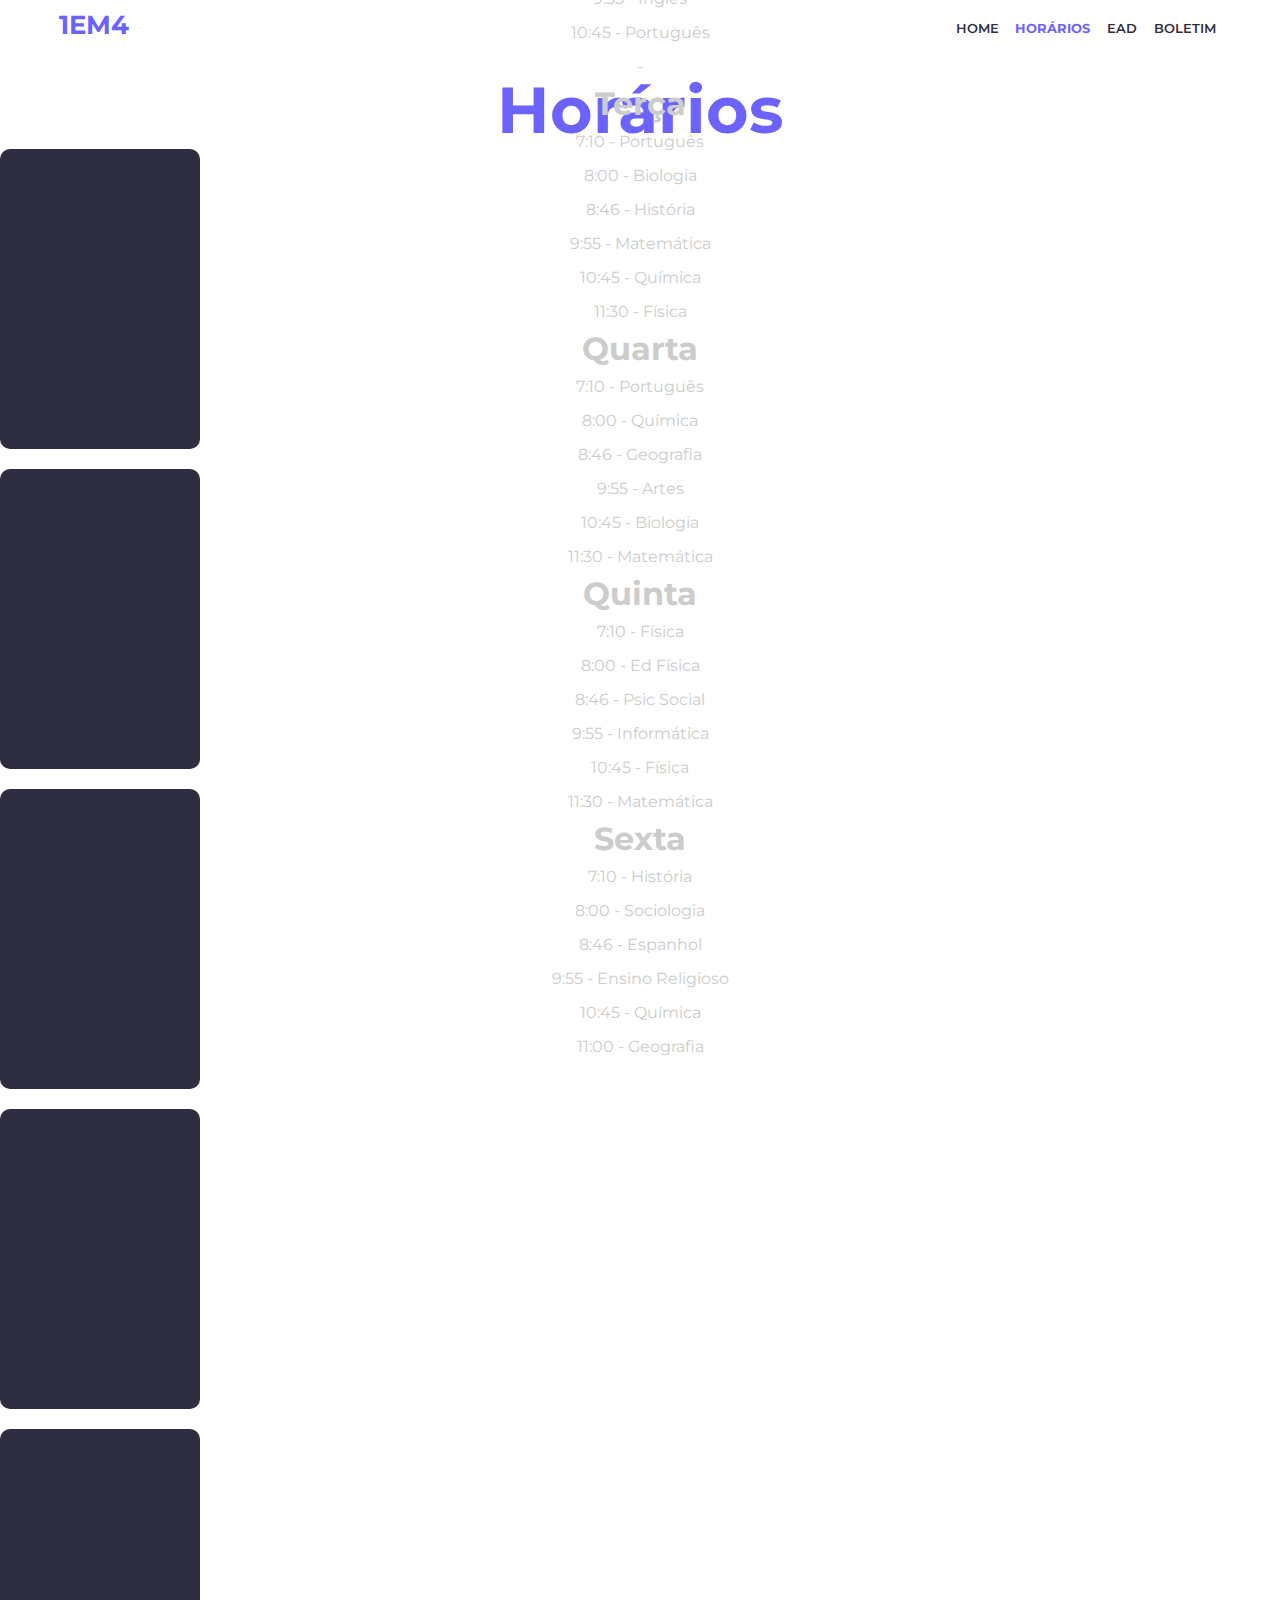
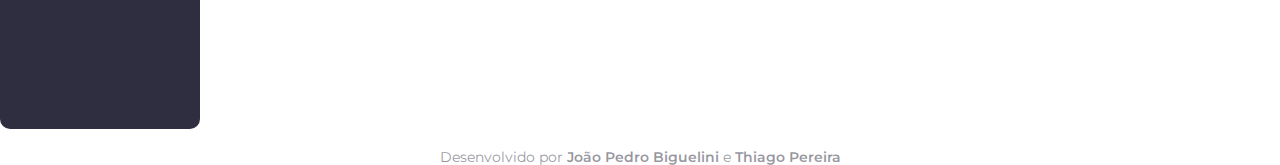
==== html/horario.html @ 66f01c12 "table" ====
<!DOCTYPE html>
<html lang="pt-br">
    <head>
        <meta charset="UTF-8">
        <meta name="viewport" content="width=device-width, initial-scale=1.0">
        <link rel="stylesheet" href="/./styles/main.css">
        <link rel="stylesheet" href="/./styles/menu.css">
        <link rel="stylesheet" href="/./styles/footer.css">
        <link rel="stylesheet" href="/./styles/horario.css">
        <link rel="stylesheet" href="/./styles/responsive.css">
        <link href="https://fonts.googleapis.com/css2?family=Montserrat:wght@400;500;600;700;800;900&display=swap" rel="stylesheet">
        <title>1EM4 | HORÁRIO</title>
    </head>
    <body>
        <div class="container">
            <h2 class="logo">1EM4</h2>
            <div align="right" id="menu">
                <a href="../index.html">HOME</a>
                <a class="active" href="horario.html">HORÁRIOS</a>
                <a href="#">EAD</a>
                <a href="#">BOLETIM</a>
            </div>
            <h1 class="title">Horários</h1>
            <ul>
                <table class="desktop">
                    <div class="dia" align="center">
                        <tr>
                            <th class="desktopth">Segunda</th>
                            <tr><td class="materiadesk">7:10 - Matemática</td></tr>
                            <tr><td class="materiadesk">8:00 - Redação</td></tr>
                            <tr><td class="materiadesk">8:46 - Filosofia</td></tr>
                            <tr><td class="materiadesk">9:55 - Inglês</td></tr>
                            <tr><td class="materiadesk">10:45 - Português</td></tr>
                            <tr><td class="materiadesk">-</td></tr>
                        </tr>     
                    </div>  
                    <div class="dia" align="center">
                        <tr>
                            <th class="desktopth">Terça</th>
                            <tr><td class="materiadesk">7:10 - Português</td></tr>
                            <tr><td class="materiadesk">8:00 - Biologia</td></tr>
                            <tr><td class="materiadesk">8:46 - História</td></tr>
                            <tr><td class="materiadesk">9:55 - Matemática</td></tr>
                            <tr><td class="materiadesk">10:45 - Química</td></tr>
                            <tr><td class="materiadesk">11:30 - Física</td></tr>
                        </tr>                     
                    </div> 
                    <div class="dia" align="center">
                        <tr>
                            <th class="desktopth">Quarta</th>
                            <tr><td class="materiadesk">7:10 - Português</td></tr>
                            <tr><td class="materiadesk">8:00 - Química</td></tr>
                            <tr><td class="materiadesk">8:46 - Geografia</td></tr>
                            <tr><td class="materiadesk">9:55 - Artes</td></tr>
                            <tr><td class="materiadesk">10:45 - Biologia</td></tr>
                            <tr><td class="materiadesk">11:30 - Matemática</td></tr>
                        </tr>
                    </div> 
                    <div class="dia">
                        <tr>
                            <th class="desktopth">Quinta</th>
                            <tr><td class="materiadesk">7:10 - Física</td></tr>
                            <tr><td class="materiadesk">8:00 - Ed Física</td></tr>
                            <tr><td class="materiadesk">8:46 - Psic Social</td></tr>
                            <tr><td class="materiadesk">9:55 - Informática</td></tr>
                            <tr><td class="materiadesk">10:45 - Física</td></tr>
                            <tr><td class="materiadesk">11:30 - Matemática</td></tr>
                        </tr>
                    </div> 
                    <div class="dia">
                        <tr>
                            <th class="desktopth">Sexta</th>
                            <tr><td class="materiadesk">7:10 - História</td></tr>
                            <tr><td class="materiadesk">8:00 - Sociologia</td></tr>
                            <tr><td class="materiadesk">8:46 - Espanhol</td></tr>
                            <tr><td class="materiadesk">9:55 - Ensino Religioso</td></tr>
                            <tr><td class="materiadesk">10:45 - Química</td></tr>
                            <tr><td class="materiadesk">11:00 - Geografia</td></tr>
                        </tr>
                    </div> 
                </table>
                <table class="mobile">
                    <th class="mobileth">Segunda</th>
                    <tr>
                        <td class="materiamobile">Matemática</td>
                    </tr>
                    <tr>
                        <td class="materiamobile">Redação</td>
                    </tr>
                    <tr>
                        <td class="materiamobile">Filosofia</td>
                    </tr>
                    <tr>
                        <td class="materiamobile">Inglês</td>
                    </tr>
                    <tr>
                        <td class="materiamobile">Português</td>
                    </tr>
                    <tr>
                        <td class="materiamobile">-</td>
                    </tr>
                    <th class="mobileth">Terça</th>
                    <tr>
                        <td class="materiamobile">Português</td>
                    </tr>
                    <tr>
                        <td class="materiamobile">Biologia</td>
                    </tr>
                    <tr>
                        <td class="materiamobile">História</td>
                    </tr>
                    <tr>
                        <td class="materiamobile">Matemática</td>
                    </tr>
                    <tr>
                        <td class="materiamobile">Química</td>
                    </tr>
                    <tr>
                        <td class="materiamobile">Física</td>
                    </tr>
                    <th class="mobileth">Quarta</th>
                    <tr>
                        <td class="materiamobile">Português</td>
                    </tr>
                    <tr>
                        <td class="materiamobile">Química</td>
                    </tr>
                    <tr>
                        <td class="materiamobile">Geografia</td>
                    </tr>
                    <tr>
                        <td class="materiamobile">Artes</td>
                    </tr>
                    <tr>
                        <td class="materiamobile">Física</td>
                    </tr>
                    <tr>
                        <td class="materiamobile">Matemática</td>
                    </tr>
                    <th class="mobileth">Quinta</th>
                    <tr>
                        <td class="materiamobile">Física</td>
                    </tr>
                    <tr>
                        <td class="materiamobile">Informática</td>
                    </tr>
                    <tr>
                        <td class="materiamobile">Psic Social</td>
                    </tr>
                    <tr>
                        <td class="materiamobile">Ed Física</td>
                    </tr>
                    <tr>
                        <td class="materiamobile">Biologia</td>
                    </tr>
                    <tr>
                        <td class="materiamobile">Matemática</td>
                    </tr>
                    <th class="mobileth">Sexta</th>
                    <tr>
                        <td class="materiamobile">História</td>
                    </tr>
                    <tr>
                        <td class="materiamobile">Sociologia</td>
                    </tr>
                    <tr>
                        <td class="materiamobile">Espanhol</td>
                    </tr>
                    <tr>
                        <td class="materiamobile">Filosofia</td>
                    </tr>
                    <tr>
                        <td class="materiamobile">Química</td>
                    </tr>
                    <tr>
                        <td class="materiamobile">Geografia</td>
                    </tr>
                    <tr>
                        <td class="materiamobile"></td>
                    </tr>
                    <tr>
                        <td class="materiamobile"></td>
                    </tr>
                </table>
            </ul>
            <footer align="center">Desenvolvido por <a href="https://github.com/Biguelini" target="_blank">João Pedro Biguelini</a> e <a href="https://github.com/ThiagoPereira232" target="_blank">Thiago Pereira</a></footer>
        </div>
    </body>
</html>
---- styles/main.css ----
:root{
    --primary: #6C63FF;
    --dark: #2f2e41;
    --light: #cccccc;
}
/* normalize */
*{
    list-style: none;
    margin: 0;
    padding: 0;
    font-family: 'Montserrat', sans-serif;
    text-decoration: none;
}
/* grid */
.container{
    display: grid;
    height: 100vh;
}
---- styles/menu.css ----
h2{
    grid-area: h2;
    padding: 1vh 0 0 calc(5vw - 5px);
    font-size: 2vw;
    color: var(--primary);
}
#menu{
    grid-area: menu;
    padding: 2vh 5vw 0 0;
    font-weight: 600;
}
#menu a ~ a{
    margin-left: 1vw;
}
#menu a{
    color: var(--dark);
    font-size: 1vw;
}
#menu a.active{
    color: var(--primary);
    font-weight: 700;
}
#menu a:hover{
    color: var(--light);
}
---- styles/footer.css ----
footer{
    grid-area: footer;
    font-size: 1.5vh;
    color: #2f2e4180;
}
footer a{
    font-weight: 600;
    color: #2f2e4180;
}
---- styles/horario.css ----
.container{
    grid-template-columns: 1fr 1fr 2fr;
    grid-template-rows: .2fr 3fr .1fr;
    grid-template-areas: 
        "h2 h1 menu"
        "tabel table table"
        "footer footer footer"
    ;
}

.title{
    position: relative;
    grid-area: h1;
    text-align: center;
    transform: translate(50%);
	color: var(--primary);
	font-weight: bold;
	padding-top: 70px;
	font-size: 65px;
}
.desktopth{
	width: 200px;
	height: 32px;
	color: var(--light);
	font-weight: bold;
    font-size: 200%;
    margin-left: 1000px;
}
.materiadesk{
	width: 200px;
	height: 32px;
	color: var(--light);
	text-align: center;
	font-size: 100%
}
.desktop{
    position: absolute;
    top: 50vh;
    left: 50vw;
    transform: translate(-50%, -50%);
}

.mobile{
	display: none;
	position: absolute;
    top: 554px;
    left: 50%;
    transform: translate(-50%, -50%);

}
.mobileth{
	width: 200px;
	height: 28px;
	color: var(--light);
	font-weight: bold;
	font-size: 110%;
	padding-top: 10px;
}

.dia {
    background: var(--dark);
    width: 200px;
    height: 300px;
    margin-bottom: 20px;
    border-radius: 10px;
}
---- styles/responsive.css ----
/* menu responsive */
@media(max-width: 1100px){
    h2{
        font-size: 10vw;
        text-align: center;
        padding: 5vh 0 0 0;
    }
    #menu{
        text-align: center;
        padding: 1vh 0 0 0;
    }
    #menu a{
        font-size: 4vw;
    }
    #menu a ~ a{
        margin-left: 10px;
    }
}
/* main responsive */
@media(max-width: 1100px){
    .container{
        grid-template-columns: 1fr;
        grid-template-rows: .2fr .2fr 3fr .1fr;
        grid-template-areas: 
            "h2"
            "menu"
            "main"
            "footer"
        ;
    }
    h1{
        margin-top: 15vh;
    }
    button{
        width: 60vw;
        height: 7vh;
    }
    body{
        background-image: none;
    }
}

/* horario responsive */

.materiamobile{
	width: 200px;
	height: 16px;
	color: black;
	text-align: center;
	font-size: 90%;
}

@media(max-width: 700px){
	.desktop{
		display: none;
	}
	.mobile{
		display: flex;
	}
	.title{
	padding-top: 1px;
    font-size: 250%;
	}
}
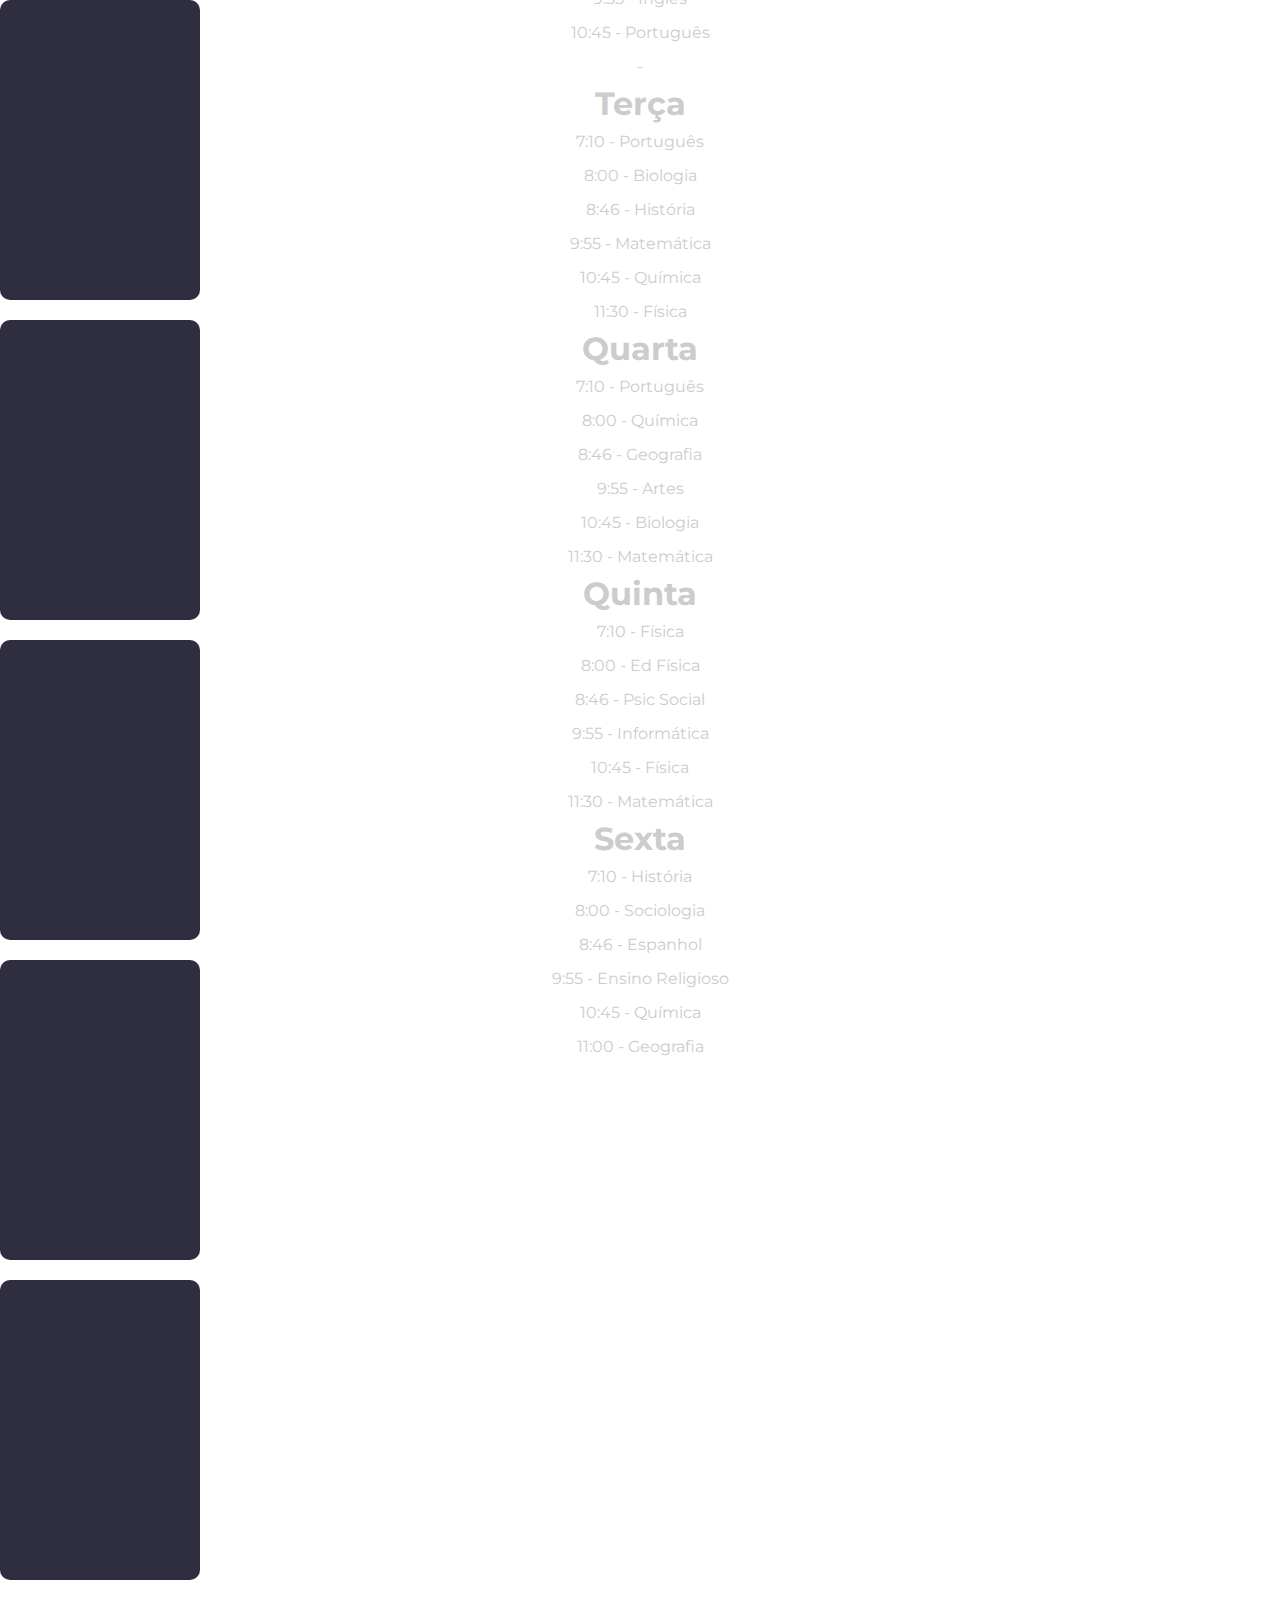
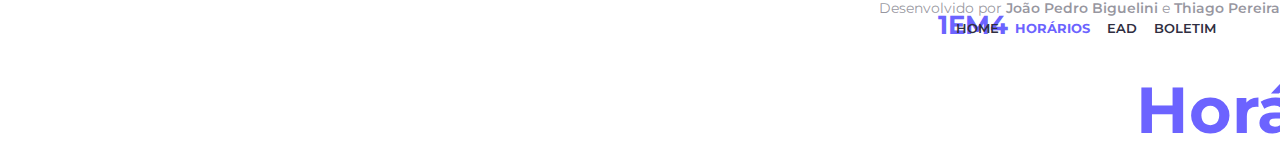
==== commit f23aa69b: "grid" ====
--- a/html/horario.html
+++ b/html/horario.html
@@ -17,13 +17,13 @@
             <div align="right" id="menu">
                 <a href="../index.html">HOME</a>
                 <a class="active" href="horario.html">HORÁRIOS</a>
-                <a href="#">EAD</a>
-                <a href="#">BOLETIM</a>
+                <a href="https://www.santanapg.com.br/ead/">EAD</a>
+                <a href="https://www.santanapg.com.br/gralhaazul/gralhaazul.php">BOLETIM</a>
             </div>
             <h1 class="title">Horários</h1>
             <ul>
                 <table class="desktop">
-                    <div class="dia" align="center">
+                    <div class="dia" id="segunda" align="center">
                         <tr>
                             <th class="desktopth">Segunda</th>
                             <tr><td class="materiadesk">7:10 - Matemática</td></tr>
@@ -34,7 +34,7 @@
                             <tr><td class="materiadesk">-</td></tr>
                         </tr>     
                     </div>  
-                    <div class="dia" align="center">
+                    <div class="dia" id="terca" align="center">
                         <tr>
                             <th class="desktopth">Terça</th>
                             <tr><td class="materiadesk">7:10 - Português</td></tr>
@@ -45,7 +45,7 @@
                             <tr><td class="materiadesk">11:30 - Física</td></tr>
                         </tr>                     
                     </div> 
-                    <div class="dia" align="center">
+                    <div class="dia" id="quarta" align="center">
                         <tr>
                             <th class="desktopth">Quarta</th>
                             <tr><td class="materiadesk">7:10 - Português</td></tr>
@@ -56,7 +56,7 @@
                             <tr><td class="materiadesk">11:30 - Matemática</td></tr>
                         </tr>
                     </div> 
-                    <div class="dia">
+                    <div class="dia" id="quinta" align="center">
                         <tr>
                             <th class="desktopth">Quinta</th>
                             <tr><td class="materiadesk">7:10 - Física</td></tr>
@@ -67,7 +67,7 @@
                             <tr><td class="materiadesk">11:30 - Matemática</td></tr>
                         </tr>
                     </div> 
-                    <div class="dia">
+                    <div class="dia" id="sexta" align="center">
                         <tr>
                             <th class="desktopth">Sexta</th>
                             <tr><td class="materiadesk">7:10 - História</td></tr>
--- a/styles/horario.css
+++ b/styles/horario.css
@@ -1,10 +1,10 @@
 .container{
-    grid-template-columns: 1fr 1fr 2fr;
+    grid-template-columns: 1fr 1fr 1fr 1fr 1fr 1fr 1fr;
     grid-template-rows: .2fr 3fr .1fr;
     grid-template-areas: 
-        "h2 h1 menu"
-        "tabel table table"
-        "footer footer footer"
+        "h2 h2 h1 h1 menu menu menu"
+        "none segunda terca quarta quinta sexta none"
+        "footer footer footer footer footer footer footer"
     ;
 }
 
@@ -63,4 +63,20 @@
     height: 300px;
     margin-bottom: 20px;
     border-radius: 10px;
+}
+
+#segunda {
+    grid-area: segunda;   
+}
+#terca {
+    grid-area: terca;   
+}
+#quarta {
+    grid-area: quarta;   
+}
+#quinta {
+    grid-area: quinta;   
+}
+#sexta {
+    grid-area: sexta;   
 }--- a/styles/responsive.css
+++ b/styles/responsive.css
@@ -41,24 +41,54 @@
 }
 
 /* horario responsive */
-
-.materiamobile{
-	width: 200px;
-	height: 16px;
-	color: black;
-	text-align: center;
-	font-size: 90%;
-}
-
-@media(max-width: 700px){
-	.desktop{
-		display: none;
-	}
-	.mobile{
-		display: flex;
-	}
-	.title{
-	padding-top: 1px;
-    font-size: 250%;
-	}
+@media(max-width: 1100px){
+    .container{
+        grid-template-columns:.3fr 1fr .3fr;
+        grid-template-rows: .2fr 1fr 3fr 3fr 3fr 3fr 3fr .1fr;
+        grid-template-areas: 
+            "h2 h2 h2"
+            "menu menu menu"
+            "title title title"
+            "space1 seg space2"
+            "space1 ter space2"
+            "space1 qua space2"
+            "space1 qui space2"
+            "space1 sex space2"
+            "footer footer footer"
+        ;
+    } 
+    .title{
+        font-size: 16vw;
+        margin-bottom: 5vh;
+    }
+    .table ~ .table{
+        margin-left: 0;
+    }
+    .table h3{
+        font-size: 7vw;
+        margin: 7vh 0 3vh 0;
+    }
+    .table p{
+        font-size: 5vw;
+        line-height: 6vw;
+        font-weight: 600;
+        padding-bottom: 1vh;
+    }
+    .table{
+        min-height: 300px;
+        height: 80vh;
+        margin-top: 100px;
+        margin: 0 0 2vh 0;
+    }
+    footer{
+        margin-top: 2vh;
+        font-size: 1.8vh;
+        margin-bottom: 2vh;
+    }
+    @media(min-width: 700px){
+        .table{
+            height: 60vh;
+            max-height: 2000px;
+        }
+    }
 }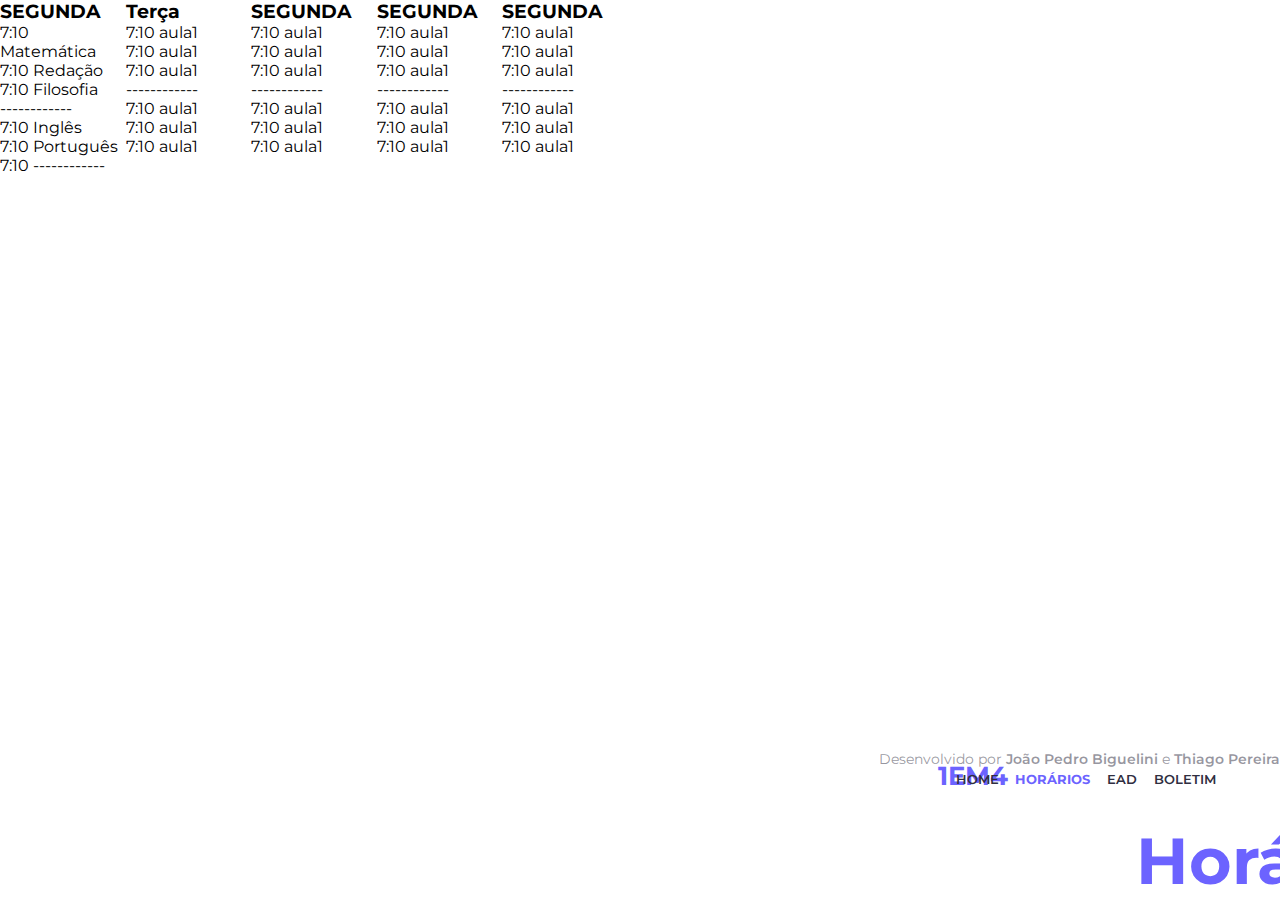
==== commit 259c7887: "Update horario.html" ====
--- a/html/horario.html
+++ b/html/horario.html
@@ -21,168 +21,56 @@
                 <a href="https://www.santanapg.com.br/gralhaazul/gralhaazul.php">BOLETIM</a>
             </div>
             <h1 class="title">Horários</h1>
-            <ul>
-                <table class="desktop">
-                    <div class="dia" id="segunda" align="center">
-                        <tr>
-                            <th class="desktopth">Segunda</th>
-                            <tr><td class="materiadesk">7:10 - Matemática</td></tr>
-                            <tr><td class="materiadesk">8:00 - Redação</td></tr>
-                            <tr><td class="materiadesk">8:46 - Filosofia</td></tr>
-                            <tr><td class="materiadesk">9:55 - Inglês</td></tr>
-                            <tr><td class="materiadesk">10:45 - Português</td></tr>
-                            <tr><td class="materiadesk">-</td></tr>
-                        </tr>     
-                    </div>  
-                    <div class="dia" id="terca" align="center">
-                        <tr>
-                            <th class="desktopth">Terça</th>
-                            <tr><td class="materiadesk">7:10 - Português</td></tr>
-                            <tr><td class="materiadesk">8:00 - Biologia</td></tr>
-                            <tr><td class="materiadesk">8:46 - História</td></tr>
-                            <tr><td class="materiadesk">9:55 - Matemática</td></tr>
-                            <tr><td class="materiadesk">10:45 - Química</td></tr>
-                            <tr><td class="materiadesk">11:30 - Física</td></tr>
-                        </tr>                     
-                    </div> 
-                    <div class="dia" id="quarta" align="center">
-                        <tr>
-                            <th class="desktopth">Quarta</th>
-                            <tr><td class="materiadesk">7:10 - Português</td></tr>
-                            <tr><td class="materiadesk">8:00 - Química</td></tr>
-                            <tr><td class="materiadesk">8:46 - Geografia</td></tr>
-                            <tr><td class="materiadesk">9:55 - Artes</td></tr>
-                            <tr><td class="materiadesk">10:45 - Biologia</td></tr>
-                            <tr><td class="materiadesk">11:30 - Matemática</td></tr>
-                        </tr>
-                    </div> 
-                    <div class="dia" id="quinta" align="center">
-                        <tr>
-                            <th class="desktopth">Quinta</th>
-                            <tr><td class="materiadesk">7:10 - Física</td></tr>
-                            <tr><td class="materiadesk">8:00 - Ed Física</td></tr>
-                            <tr><td class="materiadesk">8:46 - Psic Social</td></tr>
-                            <tr><td class="materiadesk">9:55 - Informática</td></tr>
-                            <tr><td class="materiadesk">10:45 - Física</td></tr>
-                            <tr><td class="materiadesk">11:30 - Matemática</td></tr>
-                        </tr>
-                    </div> 
-                    <div class="dia" id="sexta" align="center">
-                        <tr>
-                            <th class="desktopth">Sexta</th>
-                            <tr><td class="materiadesk">7:10 - História</td></tr>
-                            <tr><td class="materiadesk">8:00 - Sociologia</td></tr>
-                            <tr><td class="materiadesk">8:46 - Espanhol</td></tr>
-                            <tr><td class="materiadesk">9:55 - Ensino Religioso</td></tr>
-                            <tr><td class="materiadesk">10:45 - Química</td></tr>
-                            <tr><td class="materiadesk">11:00 - Geografia</td></tr>
-                        </tr>
-                    </div> 
-                </table>
-                <table class="mobile">
-                    <th class="mobileth">Segunda</th>
-                    <tr>
-                        <td class="materiamobile">Matemática</td>
-                    </tr>
-                    <tr>
-                        <td class="materiamobile">Redação</td>
-                    </tr>
-                    <tr>
-                        <td class="materiamobile">Filosofia</td>
-                    </tr>
-                    <tr>
-                        <td class="materiamobile">Inglês</td>
-                    </tr>
-                    <tr>
-                        <td class="materiamobile">Português</td>
-                    </tr>
-                    <tr>
-                        <td class="materiamobile">-</td>
-                    </tr>
-                    <th class="mobileth">Terça</th>
-                    <tr>
-                        <td class="materiamobile">Português</td>
-                    </tr>
-                    <tr>
-                        <td class="materiamobile">Biologia</td>
-                    </tr>
-                    <tr>
-                        <td class="materiamobile">História</td>
-                    </tr>
-                    <tr>
-                        <td class="materiamobile">Matemática</td>
-                    </tr>
-                    <tr>
-                        <td class="materiamobile">Química</td>
-                    </tr>
-                    <tr>
-                        <td class="materiamobile">Física</td>
-                    </tr>
-                    <th class="mobileth">Quarta</th>
-                    <tr>
-                        <td class="materiamobile">Português</td>
-                    </tr>
-                    <tr>
-                        <td class="materiamobile">Química</td>
-                    </tr>
-                    <tr>
-                        <td class="materiamobile">Geografia</td>
-                    </tr>
-                    <tr>
-                        <td class="materiamobile">Artes</td>
-                    </tr>
-                    <tr>
-                        <td class="materiamobile">Física</td>
-                    </tr>
-                    <tr>
-                        <td class="materiamobile">Matemática</td>
-                    </tr>
-                    <th class="mobileth">Quinta</th>
-                    <tr>
-                        <td class="materiamobile">Física</td>
-                    </tr>
-                    <tr>
-                        <td class="materiamobile">Informática</td>
-                    </tr>
-                    <tr>
-                        <td class="materiamobile">Psic Social</td>
-                    </tr>
-                    <tr>
-                        <td class="materiamobile">Ed Física</td>
-                    </tr>
-                    <tr>
-                        <td class="materiamobile">Biologia</td>
-                    </tr>
-                    <tr>
-                        <td class="materiamobile">Matemática</td>
-                    </tr>
-                    <th class="mobileth">Sexta</th>
-                    <tr>
-                        <td class="materiamobile">História</td>
-                    </tr>
-                    <tr>
-                        <td class="materiamobile">Sociologia</td>
-                    </tr>
-                    <tr>
-                        <td class="materiamobile">Espanhol</td>
-                    </tr>
-                    <tr>
-                        <td class="materiamobile">Filosofia</td>
-                    </tr>
-                    <tr>
-                        <td class="materiamobile">Química</td>
-                    </tr>
-                    <tr>
-                        <td class="materiamobile">Geografia</td>
-                    </tr>
-                    <tr>
-                        <td class="materiamobile"></td>
-                    </tr>
-                    <tr>
-                        <td class="materiamobile"></td>
-                    </tr>
-                </table>
-            </ul>
+            <div id="seg" class="table">
+                <h3>SEGUNDA</h3>
+                <p><span>7:10</span> Matemática</p>
+                <p><span>7:10</span> Redação</p>
+                <p><span>7:10</span> Filosofia</p>
+                <p>------------</p>
+                <p><span>7:10</span> Inglês</p>
+                <p><span>7:10</span> Português</p>
+                <p><span>7:10</span> ------------</p>
+            </div>
+            <div id="ter" class="table">
+                <h3>Terça</h3>
+                <p><span>7:10</span> aula1</p>
+                <p><span>7:10</span> aula1</p>
+                <p><span>7:10</span> aula1</p>
+                <p>------------</p>
+                <p><span>7:10</span> aula1</p>
+                <p><span>7:10</span> aula1</p>
+                <p><span>7:10</span> aula1</p>
+            </div>
+            <div id="qua" class="table">
+                <h3>SEGUNDA</h3>
+                <p><span>7:10</span> aula1</p>
+                <p><span>7:10</span> aula1</p>
+                <p><span>7:10</span> aula1</p>
+                <p>------------</p>
+                <p><span>7:10</span> aula1</p>
+                <p><span>7:10</span> aula1</p>
+                <p><span>7:10</span> aula1</p>
+            </div>
+            <div id="qui" class="table">
+                <h3>SEGUNDA</h3>
+                <p><span>7:10</span> aula1</p>
+                <p><span>7:10</span> aula1</p>
+                <p><span>7:10</span> aula1</p>
+                <p>------------</p>
+                <p><span>7:10</span> aula1</p>
+                <p><span>7:10</span> aula1</p>
+                <p><span>7:10</span> aula1</p>
+            </div>
+            <div id="sex" class="table">
+                <h3>SEGUNDA</h3>
+                <p><span>7:10</span> aula1</p>
+                <p><span>7:10</span> aula1</p>
+                <p><span>7:10</span> aula1</p>
+                <p>------------</p>
+                <p><span>7:10</span> aula1</p>
+                <p><span>7:10</span> aula1</p>
+                <p><span>7:10</span> aula1</p>
+            </div>
             <footer align="center">Desenvolvido por <a href="https://github.com/Biguelini" target="_blank">João Pedro Biguelini</a> e <a href="https://github.com/ThiagoPereira232" target="_blank">Thiago Pereira</a></footer>
         </div>
     </body>
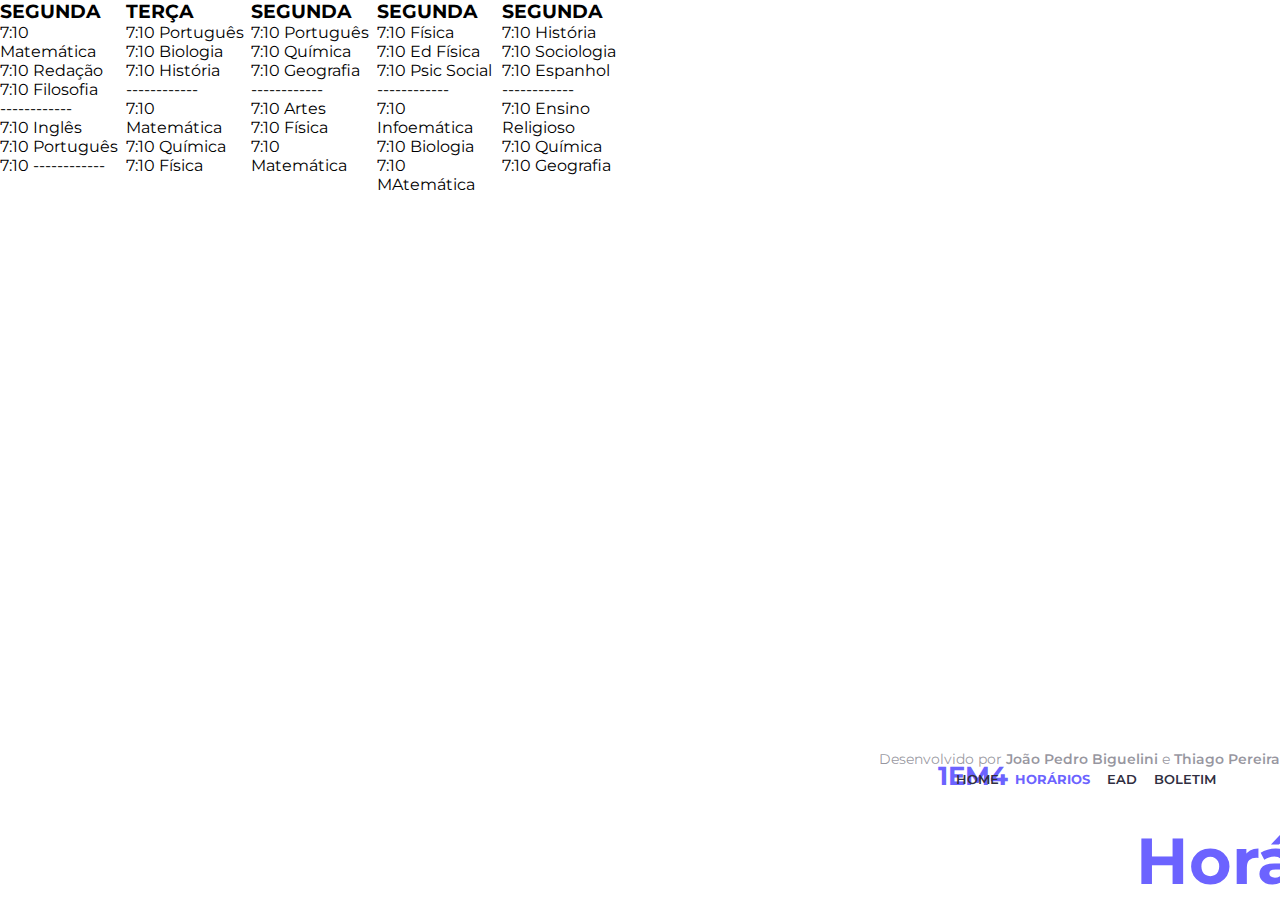
==== commit d259e4ab: "Update horario.html" ====
--- a/html/horario.html
+++ b/html/horario.html
@@ -32,44 +32,44 @@
                 <p><span>7:10</span> ------------</p>
             </div>
             <div id="ter" class="table">
-                <h3>Terça</h3>
-                <p><span>7:10</span> aula1</p>
-                <p><span>7:10</span> aula1</p>
-                <p><span>7:10</span> aula1</p>
+                <h3>TERÇA</h3>
+                <p><span>7:10</span> Português</p>
+                <p><span>7:10</span> Biologia</p>
+                <p><span>7:10</span> História</p>
                 <p>------------</p>
-                <p><span>7:10</span> aula1</p>
-                <p><span>7:10</span> aula1</p>
-                <p><span>7:10</span> aula1</p>
+                <p><span>7:10</span> Matemática</p>
+                <p><span>7:10</span> Química</p>
+                <p><span>7:10</span> Física</p>
             </div>
             <div id="qua" class="table">
                 <h3>SEGUNDA</h3>
-                <p><span>7:10</span> aula1</p>
-                <p><span>7:10</span> aula1</p>
-                <p><span>7:10</span> aula1</p>
+                <p><span>7:10</span> Português</p>
+                <p><span>7:10</span> Química</p>
+                <p><span>7:10</span> Geografia</p>
                 <p>------------</p>
-                <p><span>7:10</span> aula1</p>
-                <p><span>7:10</span> aula1</p>
-                <p><span>7:10</span> aula1</p>
+                <p><span>7:10</span> Artes</p>
+                <p><span>7:10</span> Física</p>
+                <p><span>7:10</span> Matemática</p>
             </div>
             <div id="qui" class="table">
                 <h3>SEGUNDA</h3>
-                <p><span>7:10</span> aula1</p>
-                <p><span>7:10</span> aula1</p>
-                <p><span>7:10</span> aula1</p>
+                <p><span>7:10</span> Física</p>
+                <p><span>7:10</span> Ed Física</p>
+                <p><span>7:10</span> Psic Social</p>
                 <p>------------</p>
-                <p><span>7:10</span> aula1</p>
-                <p><span>7:10</span> aula1</p>
-                <p><span>7:10</span> aula1</p>
+                <p><span>7:10</span> Infoemática</p>
+                <p><span>7:10</span> Biologia</p>
+                <p><span>7:10</span> MAtemática</p>
             </div>
             <div id="sex" class="table">
                 <h3>SEGUNDA</h3>
-                <p><span>7:10</span> aula1</p>
-                <p><span>7:10</span> aula1</p>
-                <p><span>7:10</span> aula1</p>
+                <p><span>7:10</span> História</p>
+                <p><span>7:10</span> Sociologia</p>
+                <p><span>7:10</span> Espanhol</p>
                 <p>------------</p>
-                <p><span>7:10</span> aula1</p>
-                <p><span>7:10</span> aula1</p>
-                <p><span>7:10</span> aula1</p>
+                <p><span>7:10</span> Ensino Religioso</p>
+                <p><span>7:10</span> Química</p>
+                <p><span>7:10</span> Geografia</p>
             </div>
             <footer align="center">Desenvolvido por <a href="https://github.com/Biguelini" target="_blank">João Pedro Biguelini</a> e <a href="https://github.com/ThiagoPereira232" target="_blank">Thiago Pereira</a></footer>
         </div>
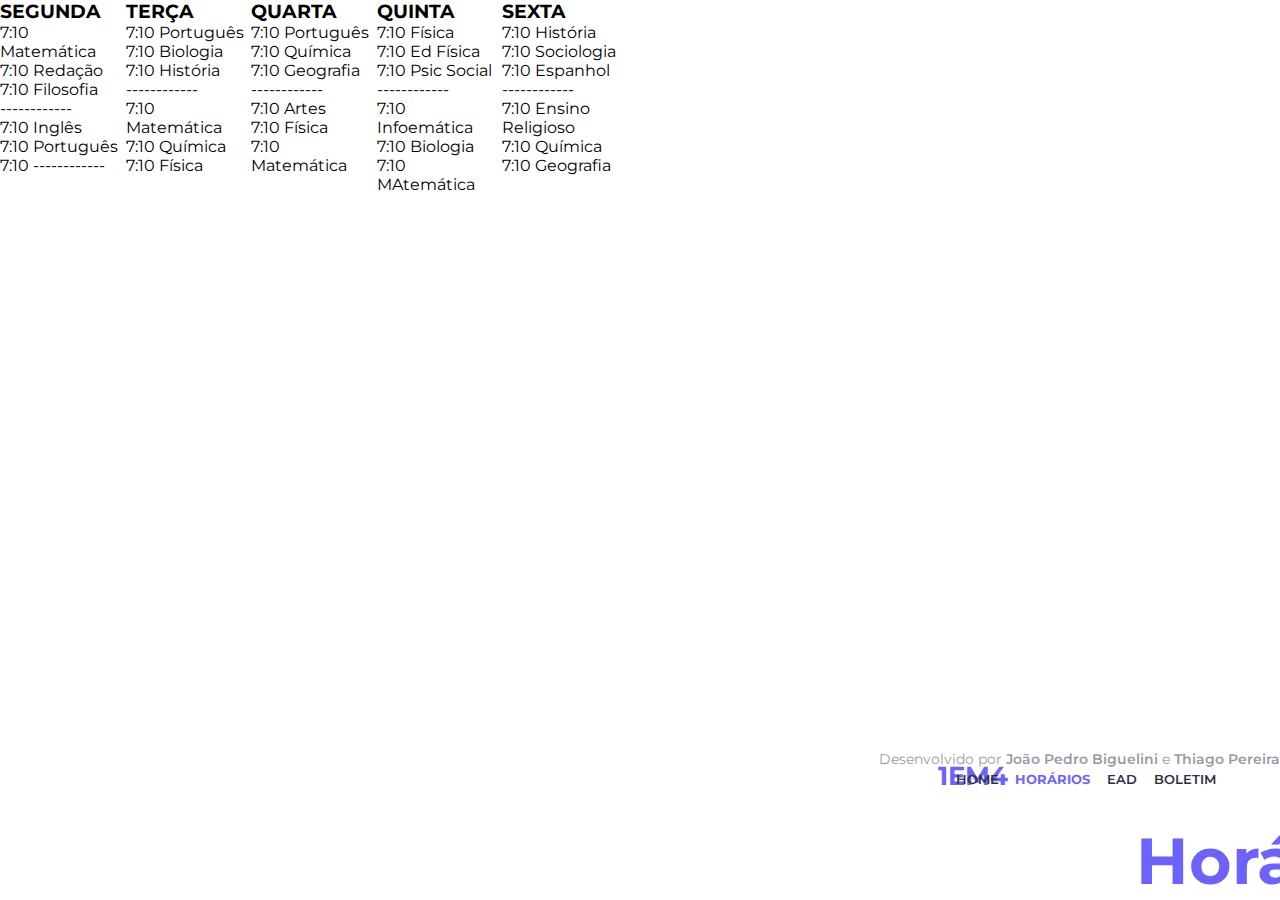
==== commit 676a7bd7: "Update horario.html" ====
--- a/html/horario.html
+++ b/html/horario.html
@@ -42,7 +42,7 @@
                 <p><span>7:10</span> Física</p>
             </div>
             <div id="qua" class="table">
-                <h3>SEGUNDA</h3>
+                <h3>QUARTA</h3>
                 <p><span>7:10</span> Português</p>
                 <p><span>7:10</span> Química</p>
                 <p><span>7:10</span> Geografia</p>
@@ -52,7 +52,7 @@
                 <p><span>7:10</span> Matemática</p>
             </div>
             <div id="qui" class="table">
-                <h3>SEGUNDA</h3>
+                <h3>QUINTA</h3>
                 <p><span>7:10</span> Física</p>
                 <p><span>7:10</span> Ed Física</p>
                 <p><span>7:10</span> Psic Social</p>
@@ -62,7 +62,7 @@
                 <p><span>7:10</span> MAtemática</p>
             </div>
             <div id="sex" class="table">
-                <h3>SEGUNDA</h3>
+                <h3>SEXTA</h3>
                 <p><span>7:10</span> História</p>
                 <p><span>7:10</span> Sociologia</p>
                 <p><span>7:10</span> Espanhol</p>
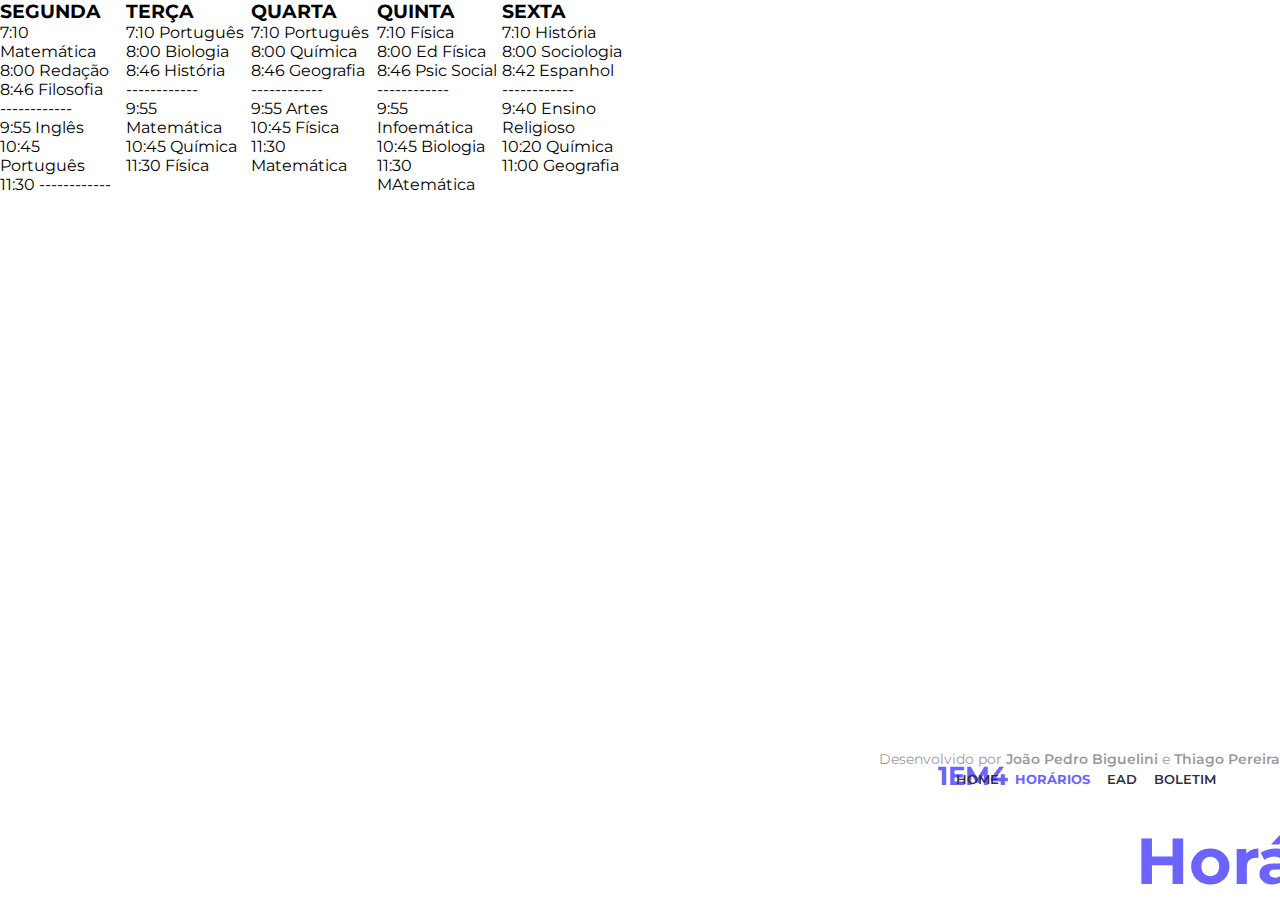
==== commit 13a2bdd1: "Update horario.html" ====
--- a/html/horario.html
+++ b/html/horario.html
@@ -24,52 +24,52 @@
             <div id="seg" class="table">
                 <h3>SEGUNDA</h3>
                 <p><span>7:10</span> Matemática</p>
-                <p><span>7:10</span> Redação</p>
-                <p><span>7:10</span> Filosofia</p>
+                <p><span>8:00</span> Redação</p>
+                <p><span>8:46</span> Filosofia</p>
                 <p>------------</p>
-                <p><span>7:10</span> Inglês</p>
-                <p><span>7:10</span> Português</p>
-                <p><span>7:10</span> ------------</p>
+                <p><span>9:55</span> Inglês</p>
+                <p><span>10:45</span> Português</p>
+                <p><span>11:30</span> ------------</p>
             </div>
             <div id="ter" class="table">
                 <h3>TERÇA</h3>
                 <p><span>7:10</span> Português</p>
-                <p><span>7:10</span> Biologia</p>
-                <p><span>7:10</span> História</p>
+                <p><span>8:00</span> Biologia</p>
+                <p><span>8:46</span> História</p>
                 <p>------------</p>
-                <p><span>7:10</span> Matemática</p>
-                <p><span>7:10</span> Química</p>
-                <p><span>7:10</span> Física</p>
+                <p><span>9:55</span> Matemática</p>
+                <p><span>10:45</span> Química</p>
+                <p><span>11:30</span> Física</p>
             </div>
             <div id="qua" class="table">
                 <h3>QUARTA</h3>
                 <p><span>7:10</span> Português</p>
-                <p><span>7:10</span> Química</p>
-                <p><span>7:10</span> Geografia</p>
+                <p><span>8:00</span> Química</p>
+                <p><span>8:46</span> Geografia</p>
                 <p>------------</p>
-                <p><span>7:10</span> Artes</p>
-                <p><span>7:10</span> Física</p>
-                <p><span>7:10</span> Matemática</p>
+                <p><span>9:55</span> Artes</p>
+                <p><span>10:45</span> Física</p>
+                <p><span>11:30</span> Matemática</p>
             </div>
             <div id="qui" class="table">
                 <h3>QUINTA</h3>
                 <p><span>7:10</span> Física</p>
-                <p><span>7:10</span> Ed Física</p>
-                <p><span>7:10</span> Psic Social</p>
+                <p><span>8:00</span> Ed Física</p>
+                <p><span>8:46</span> Psic Social</p>
                 <p>------------</p>
-                <p><span>7:10</span> Infoemática</p>
-                <p><span>7:10</span> Biologia</p>
-                <p><span>7:10</span> MAtemática</p>
+                <p><span>9:55</span> Infoemática</p>
+                <p><span>10:45</span> Biologia</p>
+                <p><span>11:30</span> MAtemática</p>
             </div>
             <div id="sex" class="table">
                 <h3>SEXTA</h3>
                 <p><span>7:10</span> História</p>
-                <p><span>7:10</span> Sociologia</p>
-                <p><span>7:10</span> Espanhol</p>
+                <p><span>8:00</span> Sociologia</p>
+                <p><span>8:42</span> Espanhol</p>
                 <p>------------</p>
-                <p><span>7:10</span> Ensino Religioso</p>
-                <p><span>7:10</span> Química</p>
-                <p><span>7:10</span> Geografia</p>
+                <p><span>9:40</span> Ensino Religioso</p>
+                <p><span>10:20</span> Química</p>
+                <p><span>11:00</span> Geografia</p>
             </div>
             <footer align="center">Desenvolvido por <a href="https://github.com/Biguelini" target="_blank">João Pedro Biguelini</a> e <a href="https://github.com/ThiagoPereira232" target="_blank">Thiago Pereira</a></footer>
         </div>
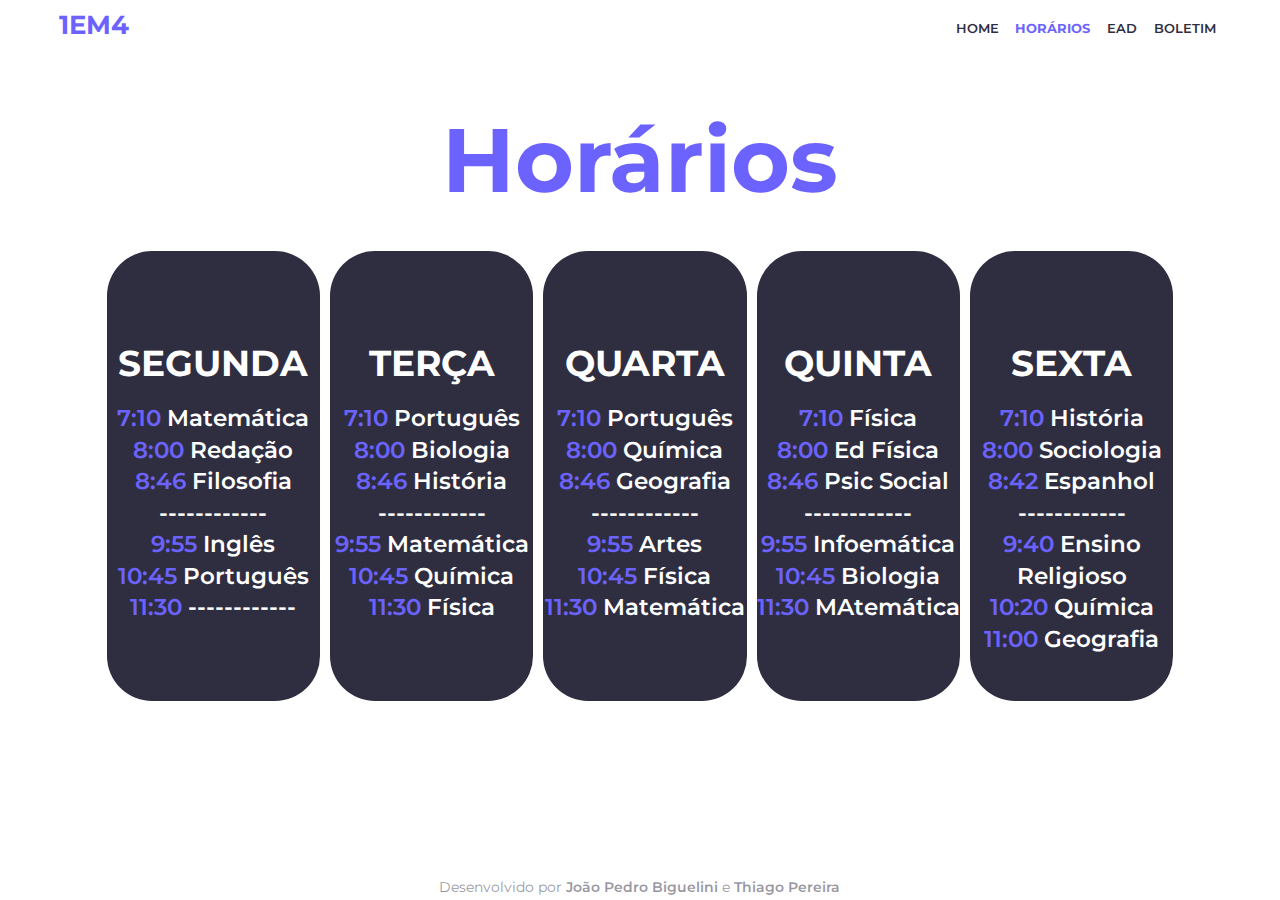
==== commit cf222cac: "links" ====
--- a/html/horario.html
+++ b/html/horario.html
@@ -9,6 +9,7 @@
         <link rel="stylesheet" href="/./styles/horario.css">
         <link rel="stylesheet" href="/./styles/responsive.css">
         <link href="https://fonts.googleapis.com/css2?family=Montserrat:wght@400;500;600;700;800;900&display=swap" rel="stylesheet">
+        <link rel="sortcut icon" href="../images/favicon.ico" type="image/x-icon">
         <title>1EM4 | HORÁRIO</title>
     </head>
     <body>
@@ -17,8 +18,8 @@
             <div align="right" id="menu">
                 <a href="../index.html">HOME</a>
                 <a class="active" href="horario.html">HORÁRIOS</a>
-                <a href="https://www.santanapg.com.br/ead/">EAD</a>
-                <a href="https://www.santanapg.com.br/gralhaazul/gralhaazul.php">BOLETIM</a>
+                <a href="https://www.santanapg.com.br/ead/" target="_blank">EAD</a>
+                <a href="https://www.santanapg.com.br/gralhaazul/gralhaazul.php" target="_blank">BOLETIM</a>
             </div>
             <h1 class="title">Horários</h1>
             <div id="seg" class="table">
--- a/styles/horario.css
+++ b/styles/horario.css
@@ -1,82 +1,59 @@
+body{
+    height: 100vh;
+}
+/* grid */
 .container{
-    grid-template-columns: 1fr 1fr 1fr 1fr 1fr 1fr 1fr;
-    grid-template-rows: .2fr 3fr .1fr;
+    grid-template-columns:.5fr 1fr 1fr 1fr 1fr 1fr .5fr;
+    grid-template-rows: .2fr 1fr 3fr .1fr;
     grid-template-areas: 
-        "h2 h2 h1 h1 menu menu menu"
-        "none segunda terca quarta quinta sexta none"
+        "h2 h2 h2 space1 menu menu menu"
+        "title title title title title title title"
+        "space seg ter qua qui sex content6"
         "footer footer footer footer footer footer footer"
     ;
+} 
+.title{
+    grid-area: title;
+    margin-top: 7vh;
+    font-size: 10vh;
+    color: var(--primary);
+    text-align: center;
 }
-
-.title{
-    position: relative;
-    grid-area: h1;
+#seg{
+    grid-area: seg;
+}
+#ter{
+    grid-area: ter;
+}
+#qua{
+    grid-area: qua;
+}
+#qui{
+    grid-area: qui;
+}
+#sex{
+    grid-area: sex;
+}
+/* tabelas */
+.table{
+    background: var(--dark);
+    max-height: 50vh;
+    border-radius: 5vh;
+    color: white;
     text-align: center;
-    transform: translate(50%);
-	color: var(--primary);
-	font-weight: bold;
-	padding-top: 70px;
-	font-size: 65px;
 }
-.desktopth{
-	width: 200px;
-	height: 32px;
-	color: var(--light);
-	font-weight: bold;
-    font-size: 200%;
-    margin-left: 1000px;
+.table ~ .table{
+    margin-left: 10px;
 }
-.materiadesk{
-	width: 200px;
-	height: 32px;
-	color: var(--light);
-	text-align: center;
-	font-size: 100%
+.table h3{
+    font-size: 4vh;
+    margin: 10vh 0 2vh 0;
 }
-.desktop{
-    position: absolute;
-    top: 50vh;
-    left: 50vw;
-    transform: translate(-50%, -50%);
+.table p{
+    font-size: 2.5vh;
+    line-height: 3.5vh;
+    font-weight: 600;
 }
-
-.mobile{
-	display: none;
-	position: absolute;
-    top: 554px;
-    left: 50%;
-    transform: translate(-50%, -50%);
-
-}
-.mobileth{
-	width: 200px;
-	height: 28px;
-	color: var(--light);
-	font-weight: bold;
-	font-size: 110%;
-	padding-top: 10px;
-}
-
-.dia {
-    background: var(--dark);
-    width: 200px;
-    height: 300px;
-    margin-bottom: 20px;
-    border-radius: 10px;
-}
-
-#segunda {
-    grid-area: segunda;   
-}
-#terca {
-    grid-area: terca;   
-}
-#quarta {
-    grid-area: quarta;   
-}
-#quinta {
-    grid-area: quinta;   
-}
-#sexta {
-    grid-area: sexta;   
+p span{
+    color: var(--primary);
 }